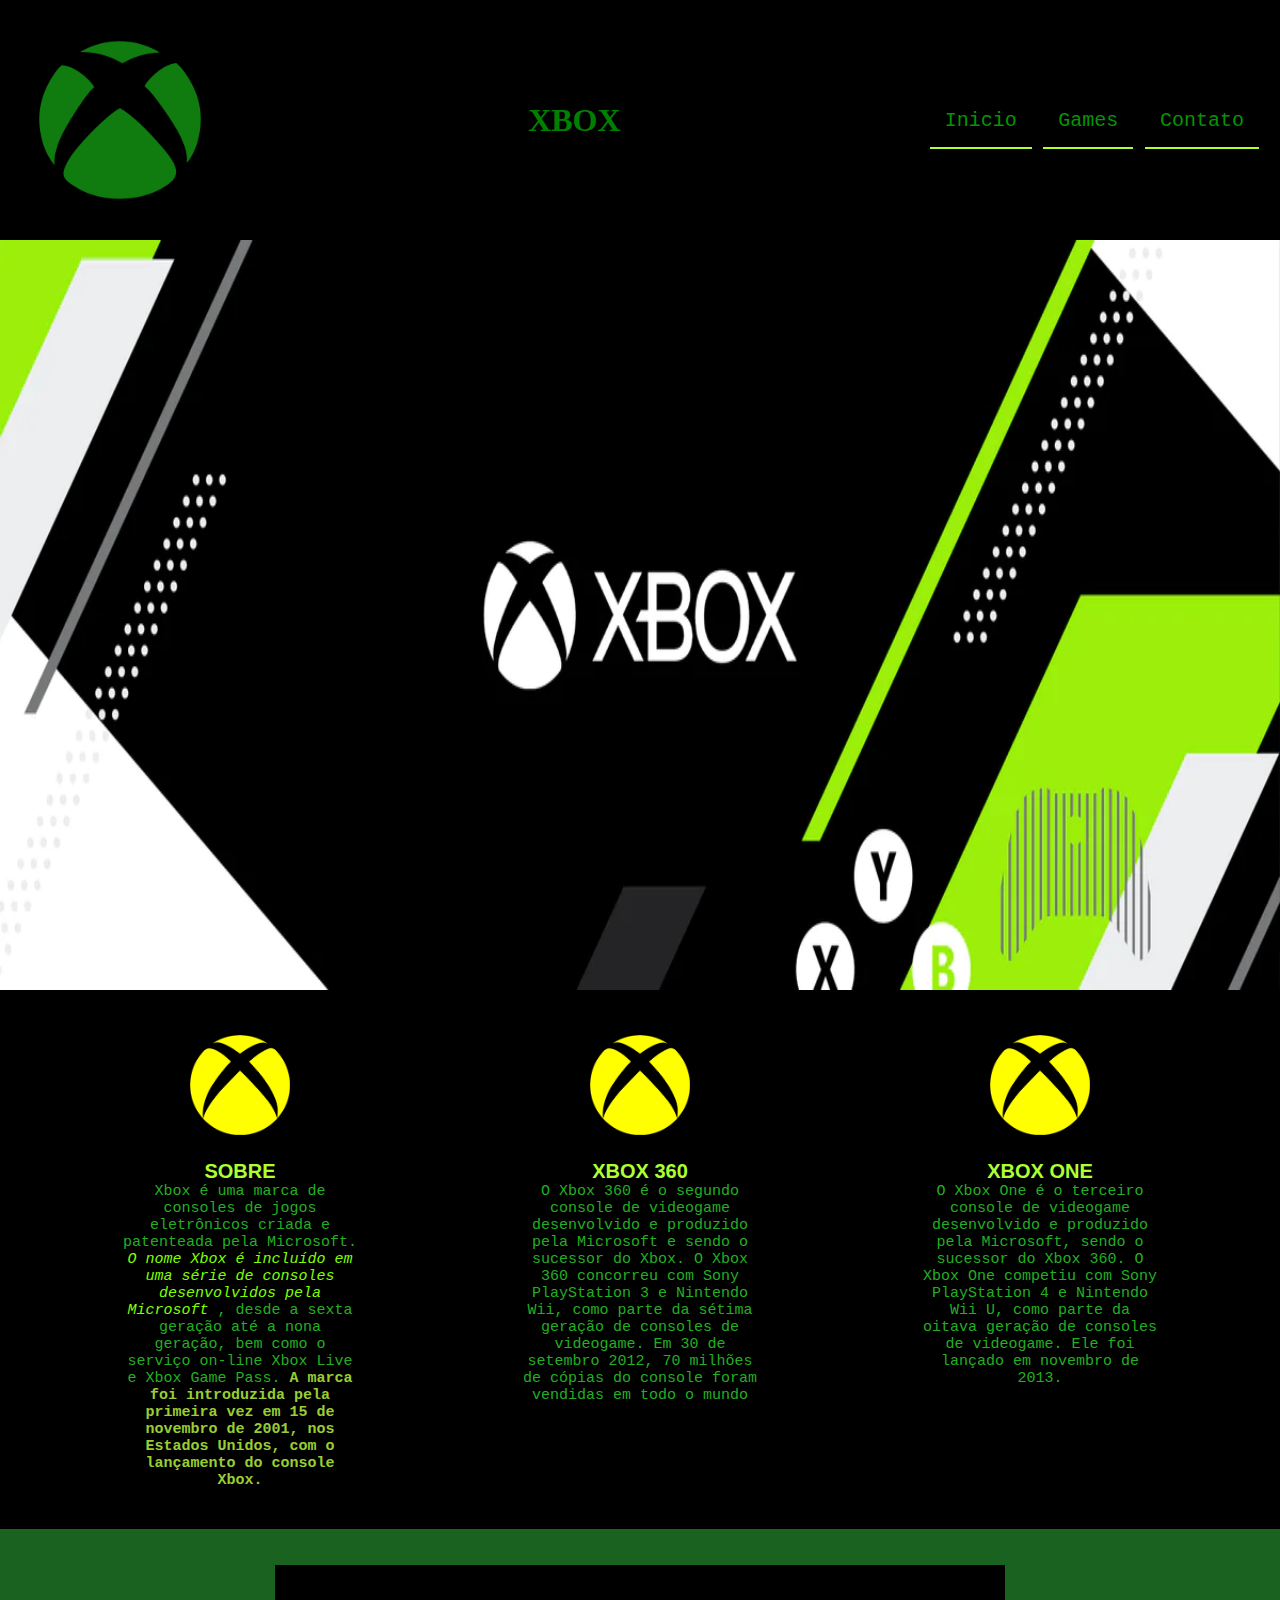
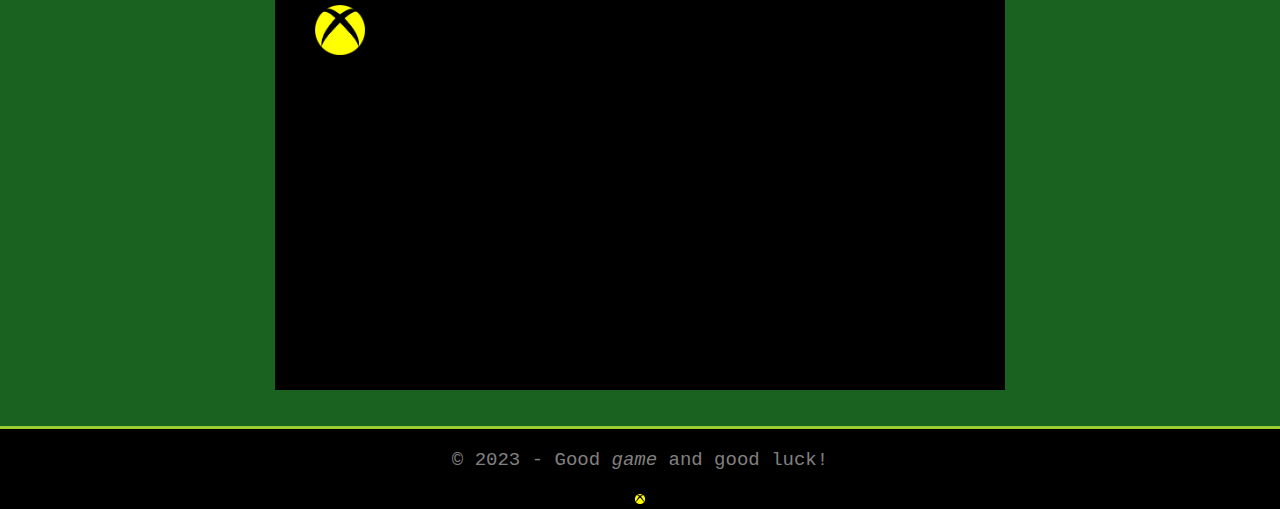
==== index.html @ d92a26a6 "Add files via upload" ====
<!DOCTYPE html> 
<html lang="pt-br">
   <head>
        <meta charset="UTF-8"/>
         <title>
         Página Inicial
         </title>
         <link rel="stylesheet" href="css/estilo.css"/>
   </head>
   
   <body>

      <header>
         <img src="imagens/xbox.png" id="logo"/>
         <h1>XBOX</h1>
         <nav class="menu">
            <ul>
               <li class="lista"><a href="index.html" id="ativo" target="_blank">Inicio</a></li>
              </a></li>
               <li class="lista"><a href="microsoft.html" target="_blank" id="ativo">Games</a></li>
               <li class="lista"><a href="Contato.html" id="ativo" target="_blank">Contato</a></li>
            </ol>
         </nav>
      </header>
      <main>  
         <section>
            <img src="imagens/xbox-banner2_1200x630.png" id="banner"/>
         </section>
         <section class="container">
            <article class="conteudo">
               <img src="imagens/images.png" class="banner0"/>

               <h4>SOBRE</h4>
               
               <p>
                  Xbox é uma marca de consoles de jogos eletrônicos criada e patenteada pela Microsoft. <i>O nome Xbox é incluído em uma série de consoles desenvolvidos pela Microsoft</i>
                  , desde a sexta geração até a nona geração, bem como o serviço on-line Xbox Live e Xbox Game Pass. <strong>A marca foi introduzida pela primeira vez 
                  em 15 de novembro de 2001, nos Estados Unidos, com o lançamento do console Xbox.</strong>
                  </p>
            </article>
            <article class="conteudo">
   

               <img src="imagens/images.png" class="banner0"/>

               <h4>XBOX 360</h4>   

                  <p>
                  O Xbox 360 é o segundo console de videogame desenvolvido e produzido pela Microsoft e sendo o sucessor do Xbox. O Xbox 360 concorreu com Sony PlayStation 3 e Nintendo Wii, 
                  como parte da sétima geração de consoles de videogame. Em 30 de setembro 2012, 70 milhões de cópias do console foram vendidas em todo o mundo
                  </p>
                  
            </article>
            <article class="conteudo">
               <img src="imagens/images.png" class="banner0"/>
               <h4>XBOX ONE</h4>

               <p>
               O Xbox One é o terceiro console de videogame desenvolvido e produzido pela Microsoft, sendo o sucessor do Xbox 360. O Xbox One competiu com Sony PlayStation 4 e Nintendo Wii U,
               como parte da oitava geração de consoles de videogame. Ele foi lançado em novembro de 2013.
               </p>
            </article>
         </section>
         <section id="video">
            <div class="container">
            <img src="imagens/images.png" class="banner0"/>
            <iframe width="600" height="345" src="https://www.youtube.com/embed/t2sslx-p8e8" title="YouTube video player" frameborder="0" allow="accelerometer; autoplay; clipboard-write; encrypted-media; gyroscope; picture-in-picture; web-share" allowfullscreen></iframe>
         </div>
         </section>
         
      </main>
      <footer>
         
         <p id="rodape">© 2023 - Good <em>game</em> and good luck!</p>
         <div style="text-align: center;">
            <img src="imagens/images.png" class="foot"/>
         </div>
      </footer>
   </body> 
</html>
---- css/estilo.css ----
*{
    box-sizing: border-box;
    padding: 0;
    margin: 0;
    font-family: 'Courier New', Courier, monospace;
}

.corpo{
    background-color: white;
}

body{
    background: rgb(0, 0, 0);
    }
    
    h1{
        text-align: center;
        color: green;
        font-family: 'Times New Roman', Times, serif;
    }
    
    
    p{
        color: rgb(36, 174, 36);
        font-size: 15px;
    }
    
    p strong{
        color: yellowgreen;
    }
    
    p i{
        color: chartreuse;
    }
    
    h4{
        color:rgb(173, 255, 49);
        text-align: center;
        font-size: 20px;
        font-family: sans-serif;
    }
    
    header{
        width: 100%;
        display: flex;
        justify-content: space-between;
        align-items: center;
        padding: 20px;
    }

    .menu ul li{
        display: inline;
    }

    .menu > ul > li > a:link{
        text-decoration: none;
        color: greenyellow;
        padding: 15px;
    }
    .menu > ul > li > a:hover{
        border-bottom: 2px solid greenyellow;
    }

    .menu > ul > li > a:active{
        color: yellowgreen;
        border-bottom: 2px solid greenyellow;
        font-weight: 700;
    }

    #ativo{
    border-bottom: 2px solid greenyellow;
    color: rgb(5, 148, 5);
    }

#ativo2{
    color: rgb(5, 148, 5)
}

    /*imagens*/

#banner{
    width: 100%;
    height: 750px;
}

#logo{
    width: 200px;
    height: 200px;
}

#logo1{
    width: 178px;
    height: 178px;
}

#rodape{
    color: gray;
    text-align: center;
    font-size: 19px;
    padding: 20px;
}

.lista{
    color: palegreen;
    background-color: black;
    width: 80px;
    border: 1px solid black;
    font-size: 20px;
}

.foot{
    display: inline-flex;
    width: 10px;
    height: 10px;
}

.container{
    display: flex;
    justify-content: space-around;
    padding: 40px;
    background-color: black;
}

.container2{
    display: flex;
    justify-content: space-around;
    padding: 40px;
    background-color: green;
}

.conteudo{
    display: flex;
    flex-direction: column;
    text-align: center;
    align-items: center;
    max-width: 20%;
}

.conteudo1{
    display: flex;
    flex-direction: column;
    text-align: center;
    align-items: center;
    max-width: 20%;
}

.banner0{
    width: 100px;
    height: 100px;
    margin-bottom: 25px;
    border-radius: 20%;
}

.banner1{
    width: 250px;
    height: 250px;
    margin-bottom: 25px;
    border-radius: 20%;
}

#video{
    background-color: rgb(26, 98, 31);
    display: flex;
    justify-content: center;
    align-items: center;
    height: 500px;
    border-bottom: 3px solid yellowgreen;
}

#video > .container > img {
    width: 50px;
    height: 50px;
}
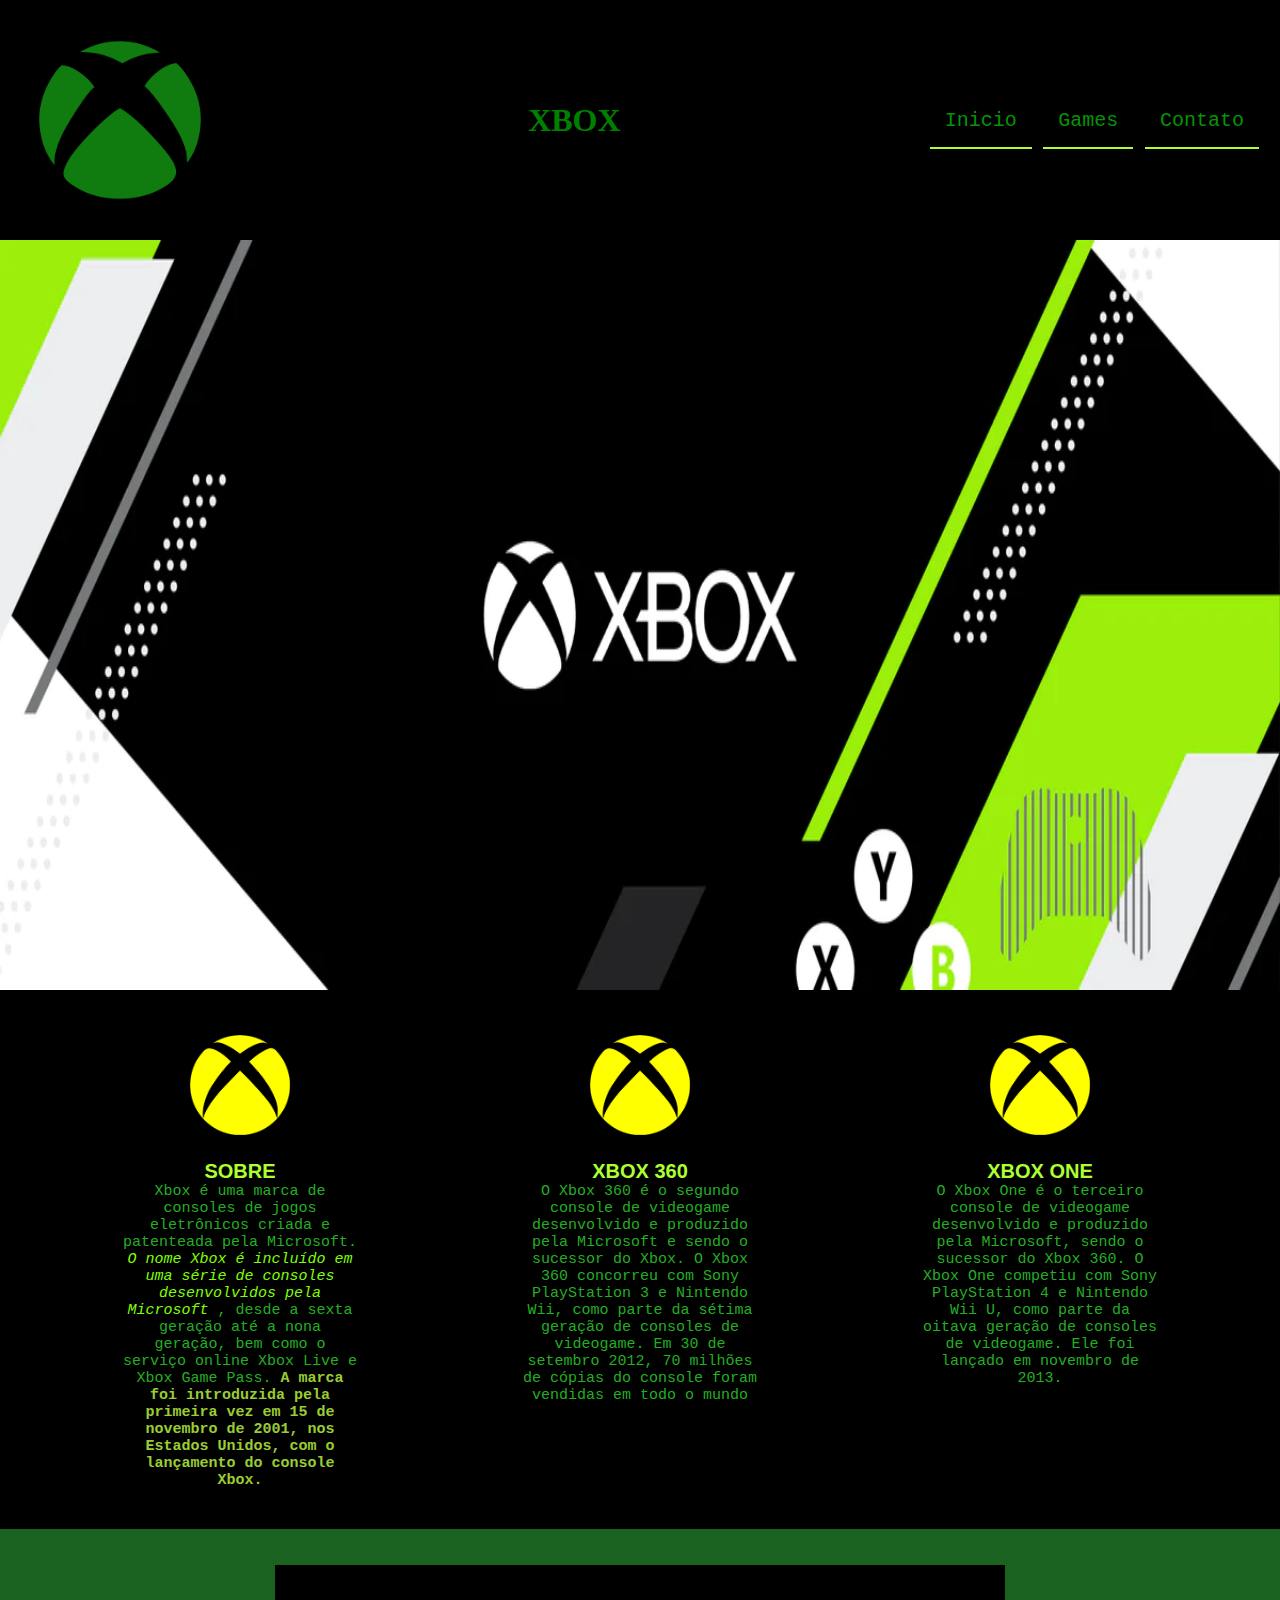
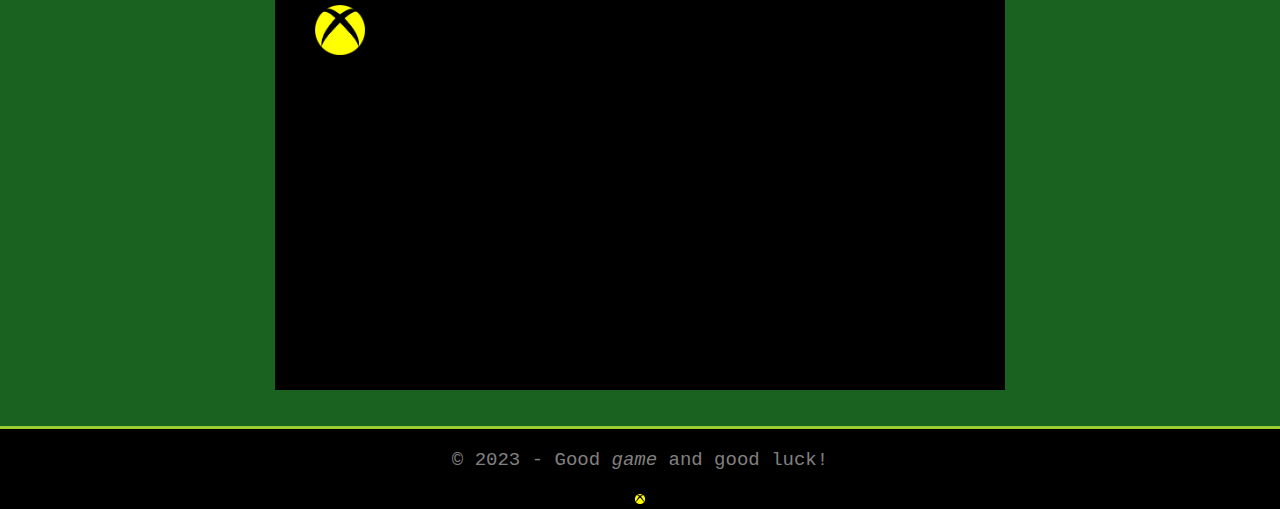
==== commit 5888e038: "Update index.html" ====
--- a/index.html
+++ b/index.html
@@ -6,6 +6,7 @@
          Página Inicial
          </title>
          <link rel="stylesheet" href="css/estilo.css"/>
+         <link rel="shortcut icon" href="imagens/xbox.png">
    </head>
    
    <body>
@@ -34,7 +35,7 @@
                
                <p>
                   Xbox é uma marca de consoles de jogos eletrônicos criada e patenteada pela Microsoft. <i>O nome Xbox é incluído em uma série de consoles desenvolvidos pela Microsoft</i>
-                  , desde a sexta geração até a nona geração, bem como o serviço on-line Xbox Live e Xbox Game Pass. <strong>A marca foi introduzida pela primeira vez 
+                  , desde a sexta geração até a nona geração, bem como o serviço online Xbox Live e Xbox Game Pass. <strong>A marca foi introduzida pela primeira vez 
                   em 15 de novembro de 2001, nos Estados Unidos, com o lançamento do console Xbox.</strong>
                   </p>
             </article>
--- a/css/estilo.css
+++ b/css/estilo.css
@@ -172,6 +172,6 @@
     height: 50px;
 }
 
+git remote set-url origin https://xboxpedrojuan.github.io/Xbox/
 
 
-
